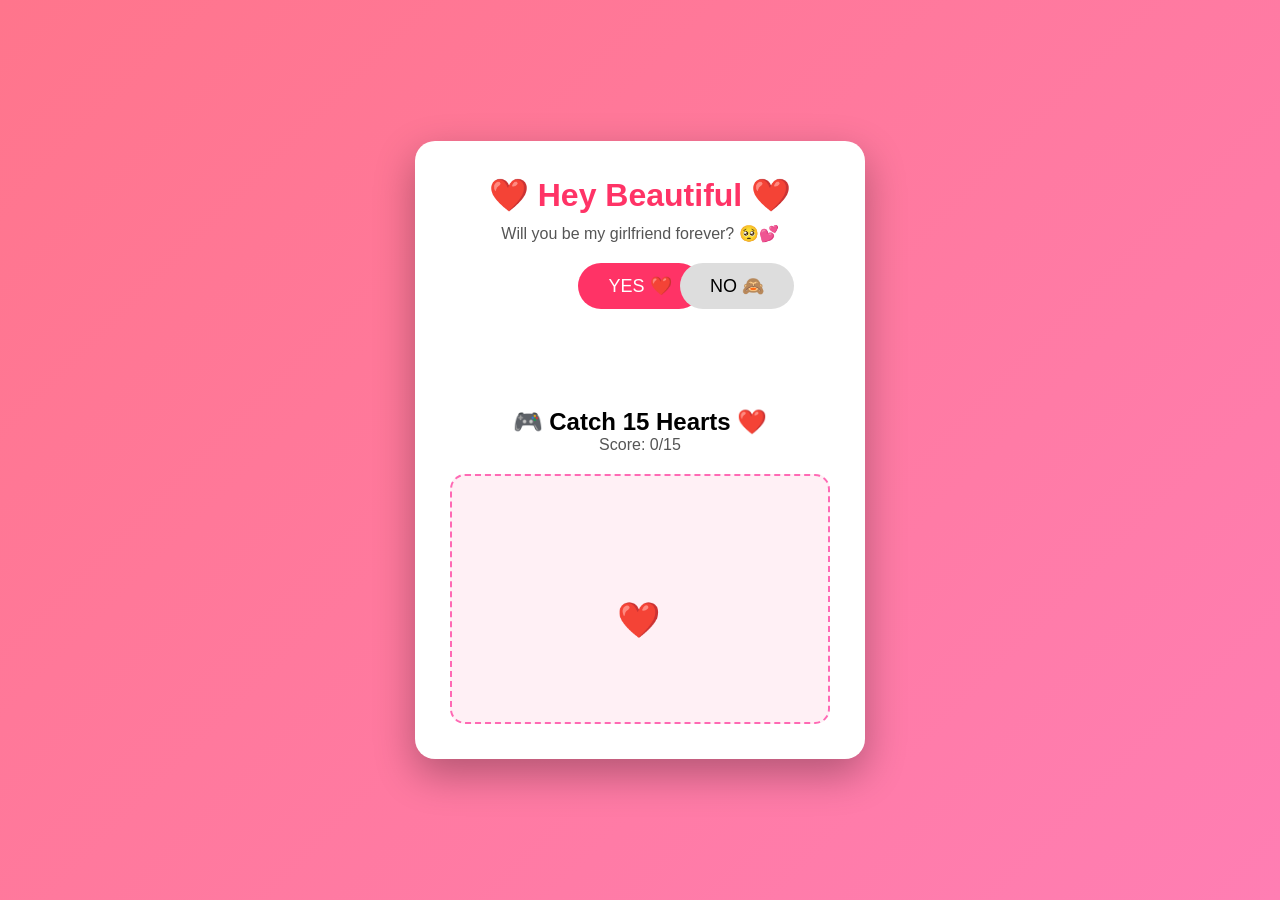
==== index.html @ bf6de704 "Rename webgame.html to index.html" ====
<!DOCTYPE html>
<html lang="en">
<head>
<meta charset="UTF-8">
<meta name="viewport" content="width=device-width, initial-scale=1.0">
<title>For My Beautiful ❤️</title>

<style>

*{
    margin:0;
    padding:0;
    box-sizing:border-box;
    font-family:Arial, Helvetica, sans-serif;
}

body{
    background:linear-gradient(135deg,#ff758c,#ff7eb3);
    height:100vh;
    display:flex;
    justify-content:center;
    align-items:center;
    overflow:hidden;
}

.container{
    width:450px;
    background:white;
    padding:35px;
    border-radius:20px;
    text-align:center;
    box-shadow:0 15px 40px rgba(0,0,0,.3);
}

h1{
    color:#ff3366;
    margin-bottom:10px;
}

p{
    color:#555;
    margin-bottom:20px;
}

.buttons{
    position:relative;
    height:70px;
    margin-bottom:20px;
}

button{
    border:none;
    padding:12px 30px;
    border-radius:40px;
    font-size:18px;
    cursor:pointer;
    transition:.3s;
}

#yes{
    background:#ff3366;
    color:white;
}

#yes:hover{
    transform:scale(1.1);
}

#no{
    background:#ddd;
    color:black;
    position:absolute;
    left:230px;
}

#message{
    color:#ff3366;
    font-weight:bold;
    font-size:22px;
    min-height:35px;
    margin-bottom:20px;
}

#gameArea{
    width:100%;
    height:250px;
    border:2px dashed hotpink;
    border-radius:15px;
    background:#fff0f5;
    position:relative;
    overflow:hidden;
}

.gameHeart{
    position:absolute;
    font-size:35px;
    cursor:pointer;
    user-select:none;
}

.heart{
    position:absolute;
    animation:float 4s linear forwards;
}

@keyframes float{

0%{
opacity:1;
transform:translateY(0) scale(1);
}

100%{
opacity:0;
transform:translateY(-700px) scale(2);
}

}

</style>

</head>
<body>

<audio id="bgMusic" loop>
    <source src="love-song.mp3" type="audio/mpeg">
</audio>

<div class="container">

<h1>❤️ Hey Beautiful ❤️</h1>

<p>Will you be my girlfriend forever? 🥺💕</p>

<div class="buttons">

<button id="yes">YES ❤️</button>

<button id="no">NO 🙈</button>

</div>

<div id="message"></div>

<h2>🎮 Catch 15 Hearts ❤️</h2>

<p>Score: <span id="score">0</span>/15</p>

<div id="gameArea"></div>

</div>

<script>

const music=document.getElementById("bgMusic");

let started=false;

document.addEventListener("click",()=>{

if(!started){

music.play();

started=true;

}

});

const no=document.getElementById("no");
const yes=document.getElementById("yes");
const message=document.getElementById("message");

let count=0;

const funny=[
"😂 Nice try!",
"🙈 Too slow!",
"❤️ Nope!",
"😜 Catch me!",
"🤣 Almost!",
"💕 Hehe!"
];

no.addEventListener("mouseover",()=>{

count++;

const x=Math.random()*(window.innerWidth-no.offsetWidth-20);
const y=Math.random()*(window.innerHeight-no.offsetHeight-20);

no.style.position="fixed";
no.style.left=x+"px";
no.style.top=y+"px";

if(count<=funny.length){

message.innerHTML=funny[count-1];

}

});

yes.addEventListener("click",()=>{

message.innerHTML="❤️ YAAAY!! I LOVE YOU ❤️";

for(let i=0;i<80;i++){

const heart=document.createElement("div");

heart.className="heart";

heart.innerHTML=["❤️","💕","💖","💘","💝"][Math.floor(Math.random()*5)];

heart.style.left=Math.random()*window.innerWidth+"px";

heart.style.top=window.innerHeight+"px";

heart.style.fontSize=(20+Math.random()*30)+"px";

heart.style.animationDuration=(2+Math.random()*2)+"s";

document.body.appendChild(heart);

setTimeout(()=>{

heart.remove();

},4000);

}

});

const gameArea=document.getElementById("gameArea");
const scoreDisplay=document.getElementById("score");

let score=0;

function spawnHeart(){

const heart=document.createElement("div");

heart.className="gameHeart";

heart.innerHTML="❤️";

heart.style.left=Math.random()*(gameArea.clientWidth-40)+"px";

heart.style.top=Math.random()*(gameArea.clientHeight-40)+"px";

heart.onclick=()=>{

score++;

scoreDisplay.innerHTML=score;

heart.remove();

if(score>=15){

gameArea.innerHTML="<h2 style='margin-top:90px;color:#ff3366;'>🎉 Congratulations! ❤️<br>You unlocked my heart forever! 💖</h2>";

}else{

spawnHeart();

}

};

gameArea.appendChild(heart);

}

spawnHeart();

</script>

</body>
</html>
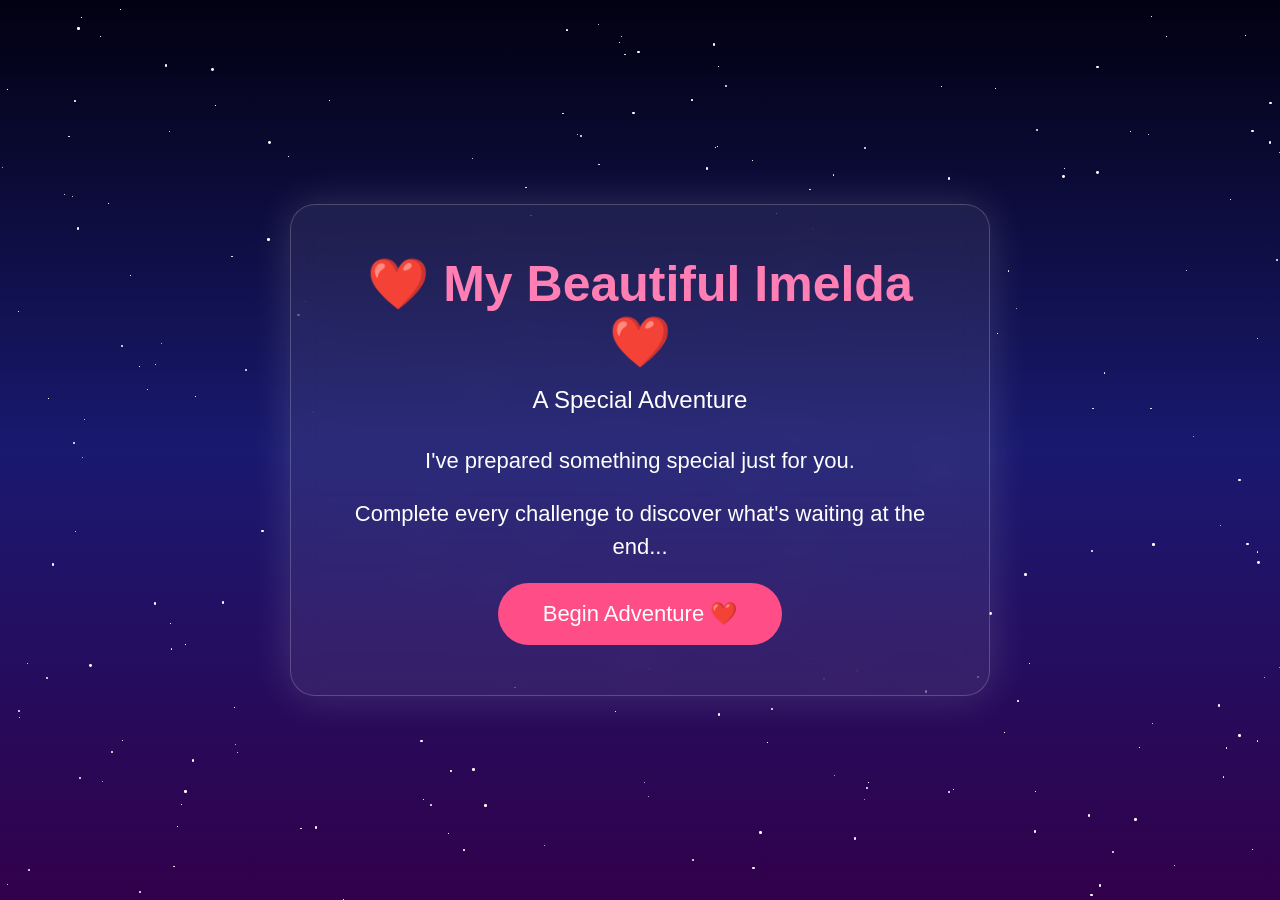
==== commit 4e97de25: "Replace content in index.html for new theme" ====
--- a/index.html
+++ b/index.html
@@ -3,281 +3,43 @@
 <head>
 <meta charset="UTF-8">
 <meta name="viewport" content="width=device-width, initial-scale=1.0">
-<title>For My Beautiful ❤️</title>
 
-<style>
+<title>Nick ❤️ Imelda</title>
 
-*{
-    margin:0;
-    padding:0;
-    box-sizing:border-box;
-    font-family:Arial, Helvetica, sans-serif;
-}
-
-body{
-    background:linear-gradient(135deg,#ff758c,#ff7eb3);
-    height:100vh;
-    display:flex;
-    justify-content:center;
-    align-items:center;
-    overflow:hidden;
-}
-
-.container{
-    width:450px;
-    background:white;
-    padding:35px;
-    border-radius:20px;
-    text-align:center;
-    box-shadow:0 15px 40px rgba(0,0,0,.3);
-}
-
-h1{
-    color:#ff3366;
-    margin-bottom:10px;
-}
-
-p{
-    color:#555;
-    margin-bottom:20px;
-}
-
-.buttons{
-    position:relative;
-    height:70px;
-    margin-bottom:20px;
-}
-
-button{
-    border:none;
-    padding:12px 30px;
-    border-radius:40px;
-    font-size:18px;
-    cursor:pointer;
-    transition:.3s;
-}
-
-#yes{
-    background:#ff3366;
-    color:white;
-}
-
-#yes:hover{
-    transform:scale(1.1);
-}
-
-#no{
-    background:#ddd;
-    color:black;
-    position:absolute;
-    left:230px;
-}
-
-#message{
-    color:#ff3366;
-    font-weight:bold;
-    font-size:22px;
-    min-height:35px;
-    margin-bottom:20px;
-}
-
-#gameArea{
-    width:100%;
-    height:250px;
-    border:2px dashed hotpink;
-    border-radius:15px;
-    background:#fff0f5;
-    position:relative;
-    overflow:hidden;
-}
-
-.gameHeart{
-    position:absolute;
-    font-size:35px;
-    cursor:pointer;
-    user-select:none;
-}
-
-.heart{
-    position:absolute;
-    animation:float 4s linear forwards;
-}
-
-@keyframes float{
-
-0%{
-opacity:1;
-transform:translateY(0) scale(1);
-}
-
-100%{
-opacity:0;
-transform:translateY(-700px) scale(2);
-}
-
-}
-
-</style>
+<link rel="stylesheet" href="style.css">
 
 </head>
+
 <body>
 
-<audio id="bgMusic" loop>
-    <source src="love-song.mp3" type="audio/mpeg">
-</audio>
+<div id="stars"></div>
 
 <div class="container">
 
-<h1>❤️ Hey Beautiful ❤️</h1>
+<h1>❤️ My Beautiful Imelda ❤️</h1>
 
-<p>Will you be my girlfriend forever? 🥺💕</p>
+<h2>A Special Adventure</h2>
 
-<div class="buttons">
+<p>
+I've prepared something special just for you.
+</p>
 
-<button id="yes">YES ❤️</button>
+<p>
+Complete every challenge to discover
+what's waiting at the end...
+</p>
 
-<button id="no">NO 🙈</button>
+<button id="startBtn">
+Begin Adventure ❤️
+</button>
 
 </div>
 
-<div id="message"></div>
+<audio id="music" loop>
+<source src="music/love-song.mp3" type="audio/mpeg">
+</audio>
 
-<h2>🎮 Catch 15 Hearts ❤️</h2>
-
-<p>Score: <span id="score">0</span>/15</p>
-
-<div id="gameArea"></div>
-
-</div>
-
-<script>
-
-const music=document.getElementById("bgMusic");
-
-let started=false;
-
-document.addEventListener("click",()=>{
-
-if(!started){
-
-music.play();
-
-started=true;
-
-}
-
-});
-
-const no=document.getElementById("no");
-const yes=document.getElementById("yes");
-const message=document.getElementById("message");
-
-let count=0;
-
-const funny=[
-"😂 Nice try!",
-"🙈 Too slow!",
-"❤️ Nope!",
-"😜 Catch me!",
-"🤣 Almost!",
-"💕 Hehe!"
-];
-
-no.addEventListener("mouseover",()=>{
-
-count++;
-
-const x=Math.random()*(window.innerWidth-no.offsetWidth-20);
-const y=Math.random()*(window.innerHeight-no.offsetHeight-20);
-
-no.style.position="fixed";
-no.style.left=x+"px";
-no.style.top=y+"px";
-
-if(count<=funny.length){
-
-message.innerHTML=funny[count-1];
-
-}
-
-});
-
-yes.addEventListener("click",()=>{
-
-message.innerHTML="❤️ YAAAY!! I LOVE YOU ❤️";
-
-for(let i=0;i<80;i++){
-
-const heart=document.createElement("div");
-
-heart.className="heart";
-
-heart.innerHTML=["❤️","💕","💖","💘","💝"][Math.floor(Math.random()*5)];
-
-heart.style.left=Math.random()*window.innerWidth+"px";
-
-heart.style.top=window.innerHeight+"px";
-
-heart.style.fontSize=(20+Math.random()*30)+"px";
-
-heart.style.animationDuration=(2+Math.random()*2)+"s";
-
-document.body.appendChild(heart);
-
-setTimeout(()=>{
-
-heart.remove();
-
-},4000);
-
-}
-
-});
-
-const gameArea=document.getElementById("gameArea");
-const scoreDisplay=document.getElementById("score");
-
-let score=0;
-
-function spawnHeart(){
-
-const heart=document.createElement("div");
-
-heart.className="gameHeart";
-
-heart.innerHTML="❤️";
-
-heart.style.left=Math.random()*(gameArea.clientWidth-40)+"px";
-
-heart.style.top=Math.random()*(gameArea.clientHeight-40)+"px";
-
-heart.onclick=()=>{
-
-score++;
-
-scoreDisplay.innerHTML=score;
-
-heart.remove();
-
-if(score>=15){
-
-gameArea.innerHTML="<h2 style='margin-top:90px;color:#ff3366;'>🎉 Congratulations! ❤️<br>You unlocked my heart forever! 💖</h2>";
-
-}else{
-
-spawnHeart();
-
-}
-
-};
-
-gameArea.appendChild(heart);
-
-}
-
-spawnHeart();
-
-</script>
+<script src="script.js"></script>
 
 </body>
 </html>
--- a/style.css
+++ b/style.css
@@ -0,0 +1,144 @@
+*{
+margin:0;
+padding:0;
+box-sizing:border-box;
+font-family:Arial,Helvetica,sans-serif;
+}
+
+body{
+
+height:100vh;
+
+display:flex;
+
+justify-content:center;
+
+align-items:center;
+
+overflow:hidden;
+
+background:linear-gradient(#020111,#191970,#32004b);
+
+color:white;
+
+}
+
+.container{
+
+width:700px;
+
+padding:50px;
+
+text-align:center;
+
+backdrop-filter:blur(15px);
+
+background:rgba(255,255,255,.08);
+
+border:1px solid rgba(255,255,255,.2);
+
+border-radius:25px;
+
+box-shadow:0 0 40px rgba(255,255,255,.15);
+
+animation:fade 2s;
+
+}
+
+h1{
+
+font-size:50px;
+
+margin-bottom:15px;
+
+color:#ff7eb3;
+
+}
+
+h2{
+
+margin-bottom:30px;
+
+font-weight:normal;
+
+}
+
+p{
+
+font-size:22px;
+
+margin-bottom:20px;
+
+line-height:1.5;
+
+}
+
+button{
+
+padding:18px 45px;
+
+font-size:22px;
+
+border:none;
+
+border-radius:50px;
+
+background:#ff4d88;
+
+color:white;
+
+cursor:pointer;
+
+transition:.3s;
+
+}
+
+button:hover{
+
+transform:scale(1.1);
+
+box-shadow:0 0 25px hotpink;
+
+}
+
+.star{
+
+position:absolute;
+
+background:white;
+
+border-radius:50%;
+
+animation:twinkle 3s infinite;
+
+}
+
+@keyframes twinkle{
+
+0%{opacity:.2;}
+
+50%{opacity:1;}
+
+100%{opacity:.2;}
+
+}
+
+@keyframes fade{
+
+from{
+
+opacity:0;
+
+transform:translateY(40px);
+
+}
+
+to{
+
+opacity:1;
+
+transform:translateY(0);
+
+}
+
+}
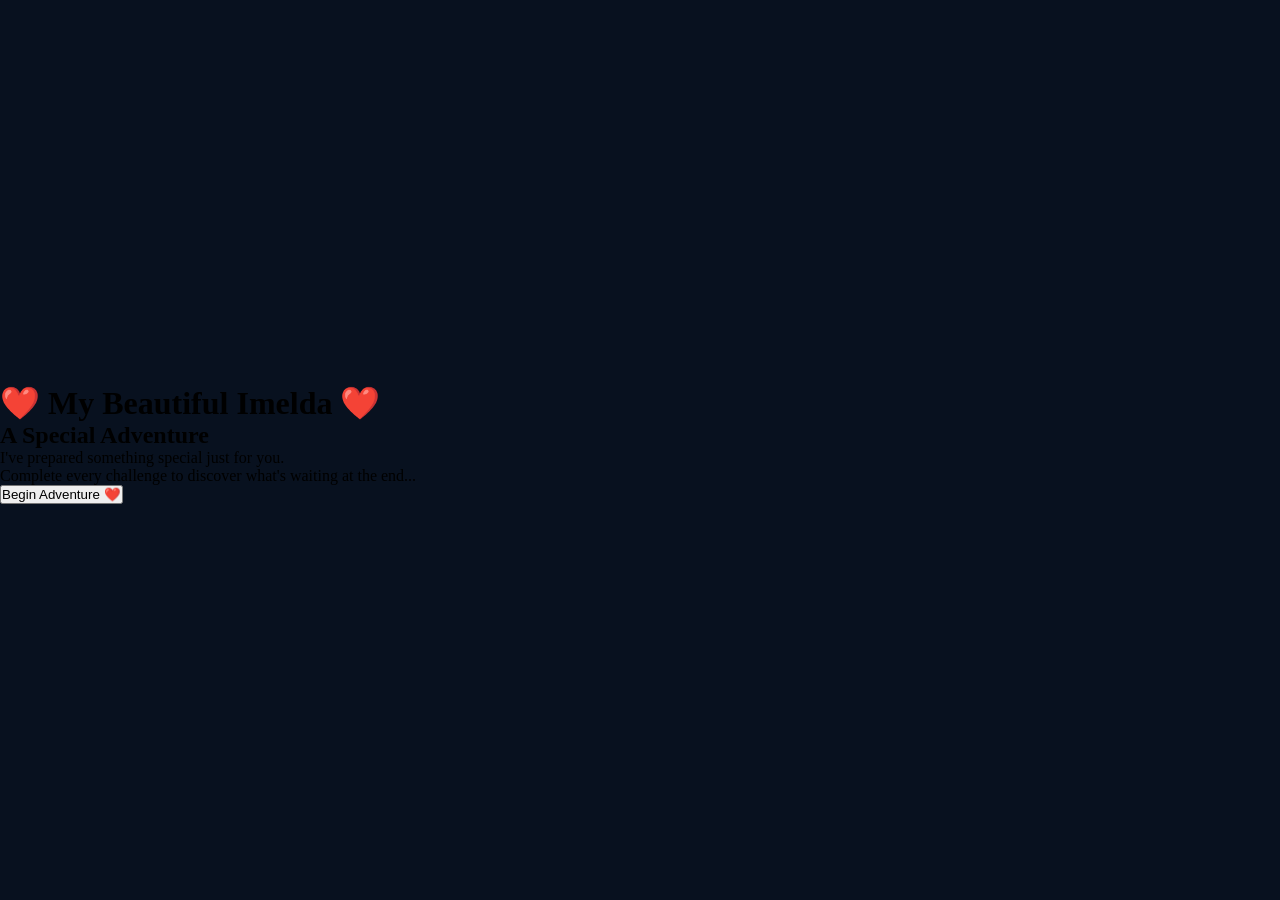
==== commit 30988a61: "Update index.html" ====
--- a/index.html
+++ b/index.html
@@ -40,6 +40,8 @@
 </audio>
 
 <script src="script.js"></script>
+  <script src="js/scenes/MazeScene.js"></script>
+<script src="js/scenes/WinScene.js"></script>
 
 </body>
 </html>
--- a/style.css
+++ b/style.css
@@ -1,144 +1,21 @@
 *{
-margin:0;
-padding:0;
-box-sizing:border-box;
-font-family:Arial,Helvetica,sans-serif;
+    margin:0;
+    padding:0;
+    box-sizing:border-box;
 }
 
 body{
 
-height:100vh;
+    background:#08111f;
 
-display:flex;
-
-justify-content:center;
-
-align-items:center;
-
-overflow:hidden;
-
-background:linear-gradient(#020111,#191970,#32004b);
-
-color:white;
+    overflow:hidden;
 
 }
 
-.container{
+canvas{
 
-width:700px;
+    display:block;
 
-padding:50px;
-
-text-align:center;
-
-backdrop-filter:blur(15px);
-
-background:rgba(255,255,255,.08);
-
-border:1px solid rgba(255,255,255,.2);
-
-border-radius:25px;
-
-box-shadow:0 0 40px rgba(255,255,255,.15);
-
-animation:fade 2s;
+    margin:auto;
 
 }
-
-h1{
-
-font-size:50px;
-
-margin-bottom:15px;
-
-color:#ff7eb3;
-
-}
-
-h2{
-
-margin-bottom:30px;
-
-font-weight:normal;
-
-}
-
-p{
-
-font-size:22px;
-
-margin-bottom:20px;
-
-line-height:1.5;
-
-}
-
-button{
-
-padding:18px 45px;
-
-font-size:22px;
-
-border:none;
-
-border-radius:50px;
-
-background:#ff4d88;
-
-color:white;
-
-cursor:pointer;
-
-transition:.3s;
-
-}
-
-button:hover{
-
-transform:scale(1.1);
-
-box-shadow:0 0 25px hotpink;
-
-}
-
-.star{
-
-position:absolute;
-
-background:white;
-
-border-radius:50%;
-
-animation:twinkle 3s infinite;
-
-}
-
-@keyframes twinkle{
-
-0%{opacity:.2;}
-
-50%{opacity:1;}
-
-100%{opacity:.2;}
-
-}
-
-@keyframes fade{
-
-from{
-
-opacity:0;
-
-transform:translateY(40px);
-
-}
-
-to{
-
-opacity:1;
-
-transform:translateY(0);
-
-}
-
-}
